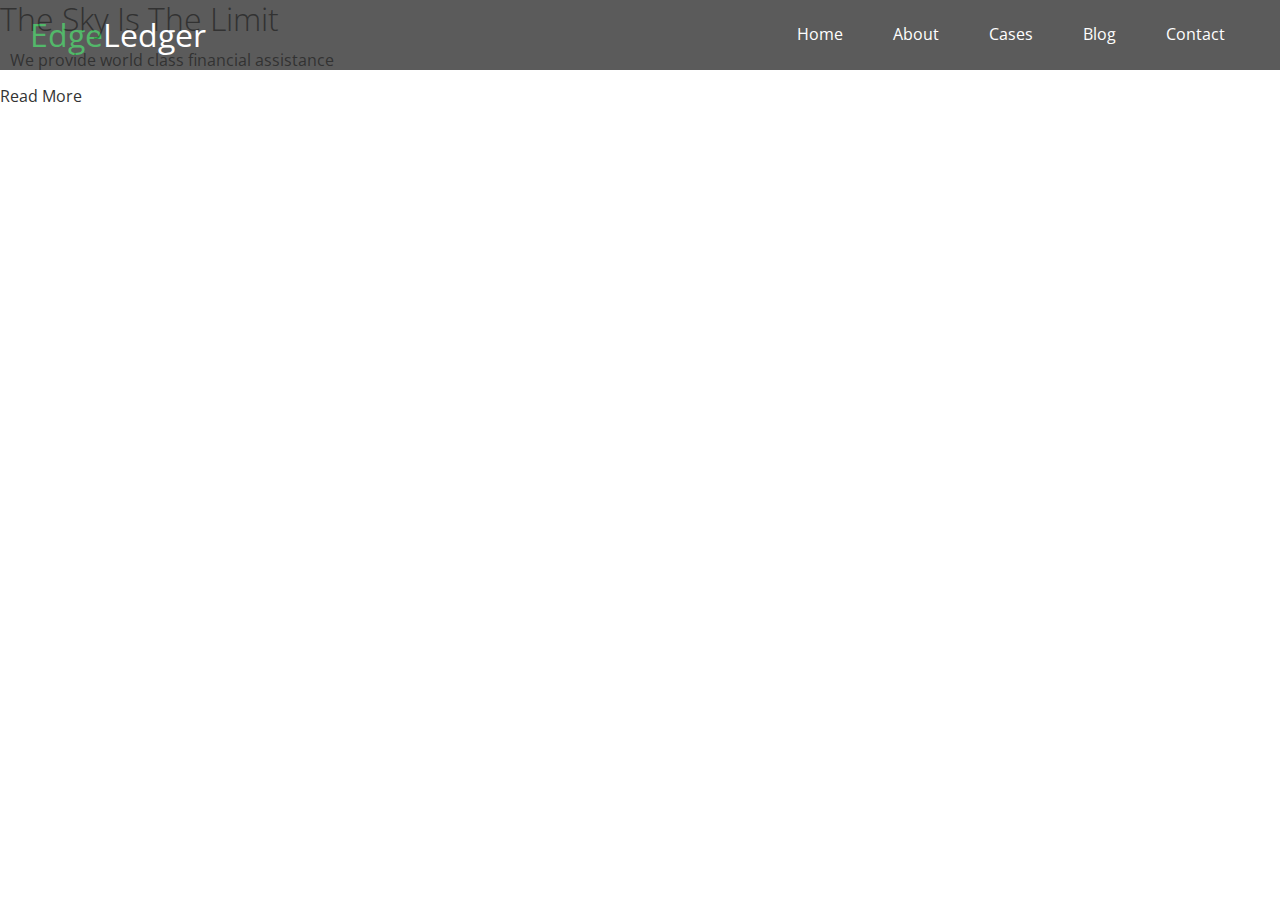
==== index.html @ 1988e806 "EdgeLedger site 9.21.23" ====
<!DOCTYPE html>
<html lang="en">
<head>
    <meta charset="UTF-8">
    <meta name="viewport" content="width=device-width, initial-scale=1.0">
    <link rel="stylesheet" href="https://cdnjs.cloudflare.com/ajax/libs/font-awesome/6.4.2/css/all.min.css" integrity="sha512-z3gLpd7yknf1YoNbCzqRKc4qyor8gaKU1qmn+CShxbuBusANI9QpRohGBreCFkKxLhei6S9CQXFEbbKuqLg0DA==" crossorigin="anonymous" referrerpolicy="no-referrer" />
    <link rel="stylesheet" href="/css/utilities.css">
    <link rel="stylesheet" href="/css/style.css">
    <title>Welcome To EdgeLedger</title>
</head>
<body>
    <header class="hero">
       <div id="navbar" class="navbar">
            <h1 class="logo">
                <span class="text-primary"><i class="fas fa-book-open"></i> Edge</span>Ledger
            </h1>
            <nav>
                <ul>
                    <li><a href="#home">Home</a></li>
                    <li><a href="#about">About</a></li>
                    <li><a href="#cases">Cases</a></li>
                    <li><a href="#blog">Blog</a></li>
                    <li><a href="#contact">Contact</a></li>
                </ul>
            </nav>
       </div> 
       <div class="content">
        <h1>The Sky Is The Limit</h1>
        <p>We provide world class financial assistance</p>
        <a href="#about" class="btn"><i class="fas fa-chevron-right"></i>Read More</a>
       </div>
    </header>
    
</body>
</html>
---- css/utilities.css ----
/* Text colors */
.text-primary {
    color: #28a745;
}

.text-secondary {
    color: #0284d0;
}
---- css/style.css ----
@import url('https://fonts.googleapis.com/css2?family=Open+Sans:wght@300;400&display=swap');

* {
    box-sizing: border-box;
    padding: 0;
    margin: 0;
}

body {
    font-family: 'Open Sans', sans-serif;
    background: #fff;
    color: #333;
    line-height: 1.6;
}

ul {
    list-style: none;
}

a {
    color: #333;
    text-decoration: none;
}

h1, h2 {
    font-weight: 300;
    line-height: 1.2;
}

p {
   margin: 10px; 
}

img {
    width: 100%;
}

/* Navbar */
.navbar {
    display: flex;
    align-items: center;
    justify-content: space-between;
    background-color: #333;
    color: #fff;
    opacity: 0.8;
    width: 100%;
    height: 70px;
    position: fixed;
    top: 0px;
    padding: 0 30px;
}

.navbar a {
    color: #fff;
    padding: 10px 20px;
    margin: 0 5px;
}

.navbar a:hover {
    border-bottom: #28a745 2px solid;
}

.navbar ul {
    display: flex;
}

.navbar .logo {
    font-weight: 400;
}
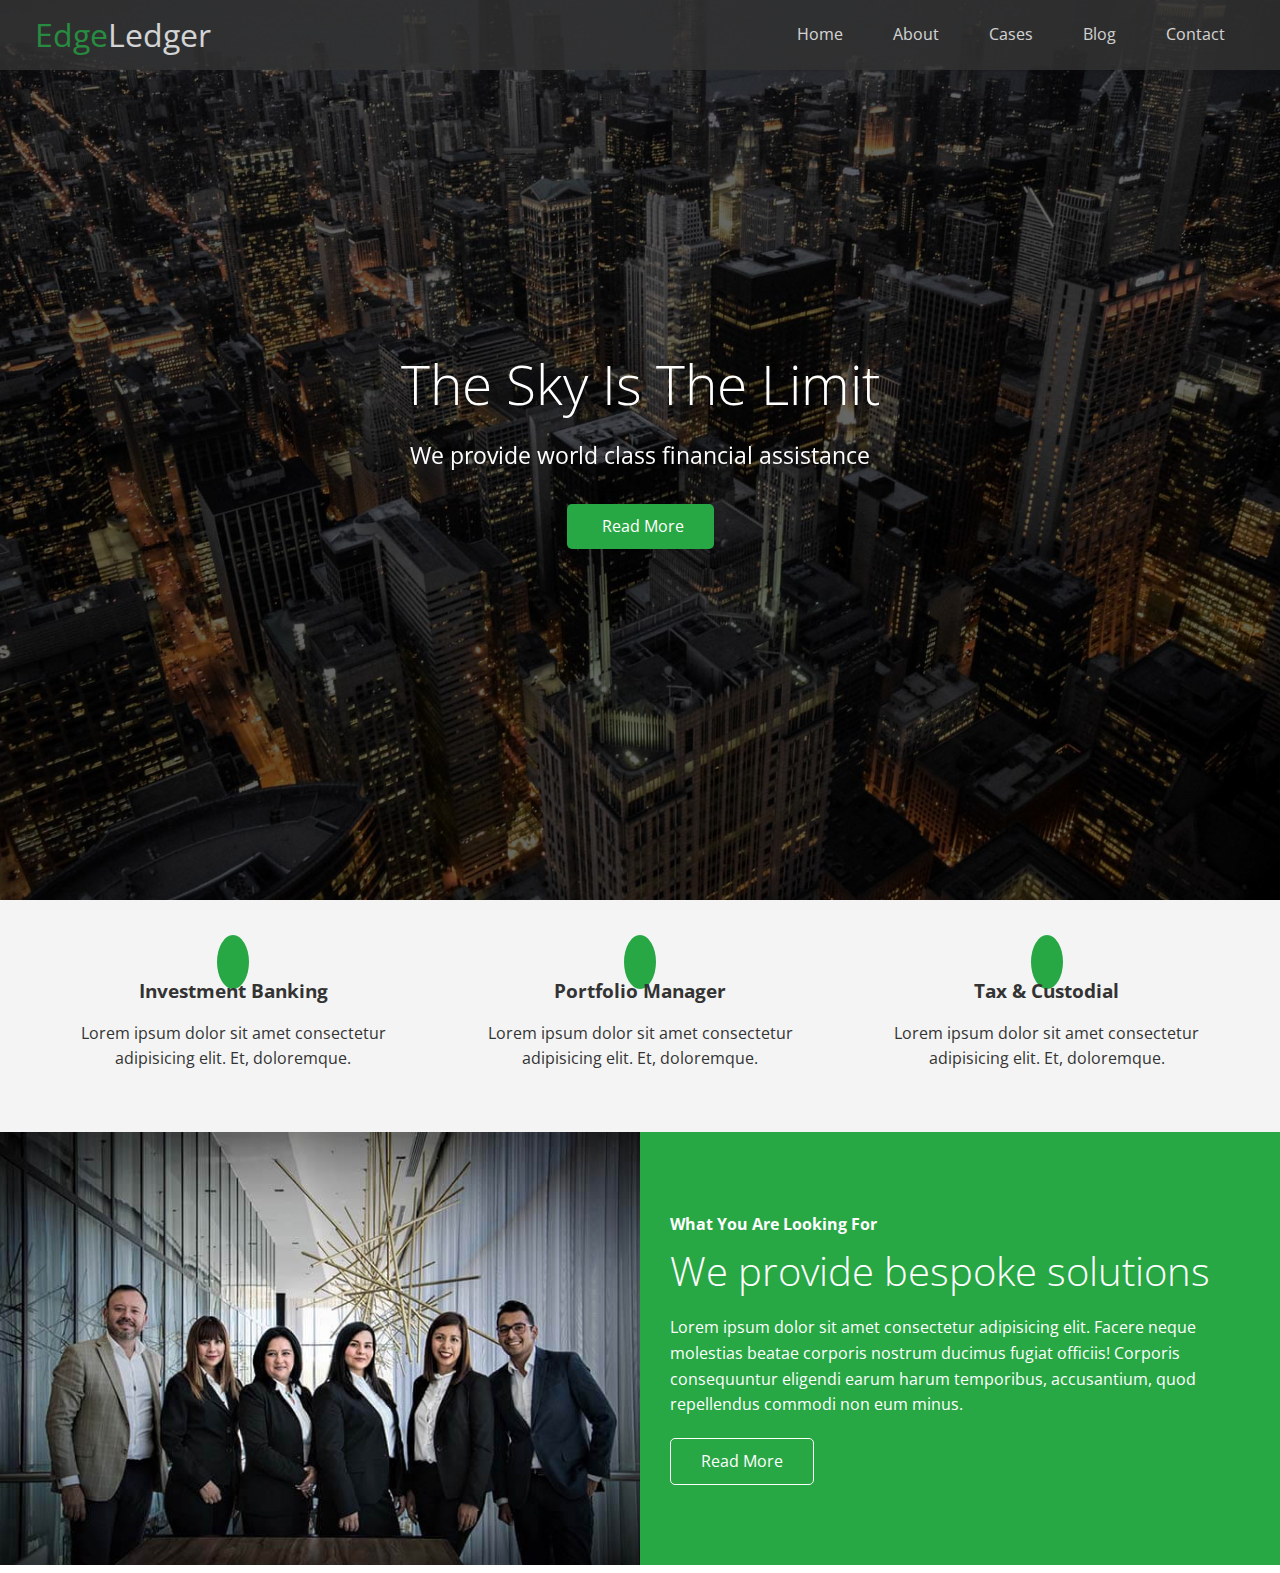
==== commit 4100c506: "EdgeLedger site 9.25.23" ====
--- a/index.html
+++ b/index.html
@@ -30,6 +30,57 @@
         <a href="#about" class="btn"><i class="fas fa-chevron-right"></i>Read More</a>
        </div>
     </header>
-    
+    <main>
+        <!-- About Icons -->
+        <section id="about" class="icons bg-light">
+            <div class="flex-items">
+                <div>
+                    <i class="fas fa-university"></i>
+                    <div>
+                        <h3>Investment Banking</h3>
+                        <p>Lorem ipsum dolor sit amet consectetur adipisicing elit. Et, doloremque.</p>
+                    </div>
+                </div>
+                <div>
+                    <i class="fas fa-book-reader"></i>
+                    <div>
+                        <h3>Portfolio Manager</h3>
+                        <p>Lorem ipsum dolor sit amet consectetur adipisicing elit. Et, doloremque.</p>
+                    </div>
+                </div>
+                <div>
+                    <i class="fas fa-pencil-alt"></i>
+                    <div>
+                        <h3>Tax & Custodial</h3>
+                        <p>Lorem ipsum dolor sit amet consectetur adipisicing elit. Et, doloremque.</p>
+                    </div>
+                </div>
+            </div>
+        </section>
+
+        <!-- About Solutions -->
+        <section class="solutions flex-columns">
+            <div class="row">
+                <div class="column">
+                    <div class="column-1">
+                        <img src="/images/home/people.jpg" alt="">
+                    </div>
+                </div>
+                <div class="column">
+                    <div class="column-2 bg-primary">
+                        <h4>What You Are Looking For</h4>
+                        <h2>We provide bespoke solutions</h2>
+                        <p>Lorem ipsum dolor sit amet consectetur adipisicing elit. Facere neque molestias beatae corporis nostrum ducimus fugiat officiis! Corporis consequuntur eligendi earum harum temporibus, accusantium, quod repellendus commodi non eum minus.</p>
+                        <a href="#" class="btn btn-outline">
+                            <i class="fas fa-chevron-right"></i>
+                            Read More
+                        </a>
+
+                    </div>
+                </div>
+            </div>
+
+        </section>
+    </main>
 </body>
 </html>--- a/css/utilities.css
+++ b/css/utilities.css
@@ -5,4 +5,103 @@
 
 .text-secondary {
     color: #0284d0;
+}
+
+/* Button */
+.btn {
+    cursor: pointer;
+    display: inline-block;
+    padding: 10px 30px;
+    color: #fff;
+    background-color: #28a745;
+    border: none;
+    border-radius: 5px;
+}
+
+.btn:hover {
+    opacity: 0.9;
+}
+
+.btn-primary, .bg-primary {
+    background: #28a745;
+    color: #fff;
+}
+
+.btn-secondary, .bg-secondary {
+    background: #0284d0;
+    color: #fff;
+}
+
+.btn-dark, .bg-dark {
+    background: #333;
+    color: #fff;
+}
+
+.btn-light, .bg-light {
+    background: #f4f4f4;
+    color: #333;
+}
+
+.btn-outline {
+    background: transparent;
+    border: 1px solid white;
+}
+
+/* Flex Items */
+.flex-items {
+    display: flex;
+    text-align: center;
+    justify-content: center;
+    height: 100%;
+}
+
+.flex-items > div {
+    padding: 20px;
+}
+
+/* Flex Columns */
+.flex-columns .row {
+    display: flex;
+    flex-direction: row;
+    flex-wrap: wrap;
+    width: 100%;
+}
+
+.flex-columns .column {
+    display: flex;
+    flex-direction: column;
+    flex-basis: 100%;
+    flex: 1;
+}
+
+.flex-columns .column .column-1,
+.flex-columns .column .column-2 {
+    height: 100%;
+}
+
+.flex-columns img {
+    width: 100%;
+    height: 100%;
+    object-fit: cover;
+}
+
+.flex-columns .column-2 {
+    display: flex;
+    flex-direction: column;
+    align-items: flex-start;
+    justify-content: center;
+    padding: 30px;
+}
+
+.flex-columns h2 {
+    font-size: 40px;
+    font-weight: 100;
+}
+
+.flex-columns h4 {
+    margin-bottom: 10px;
+}
+
+.flex-columns p {
+    margin: 20px 0;
 }--- a/css/style.css
+++ b/css/style.css
@@ -66,4 +66,70 @@
 
 .navbar .logo {
     font-weight: 400;
+}
+
+/* Header */
+.hero {
+    background: url(/images/home/showcase.jpg) no-repeat center center/cover;
+    height: 100vh;
+    position: relative;
+    color: #fff;
+}
+
+.hero .content {
+   display: flex; 
+   flex-direction: column;
+   align-items: center;
+   justify-content: center;
+   text-align: center;
+   height: 100%;
+   padding: 0 20px;
+}
+
+.hero .content h1 {
+    font-size: 55px;
+}
+
+.hero .content p {
+    font-size: 23px;
+    max-width: 600px;
+    margin: 20px 0 30px;
+}
+
+.hero i {
+    padding-right: 5px;
+}
+
+.hero::before {
+    content: '';
+    position: absolute;
+    top: 0;   
+    left: 0;
+    width: 100%;
+    height: 100%;
+    /* red green blue alpha (opacity) */
+    background: rgba(0, 0, 0, .6);
+}
+
+/* z-index pushes front/back */
+.hero * {
+    z-index: 10;
+}
+
+/* Icons */
+.icons {
+    padding: 30px;
+}
+
+.icons h3 {
+    font-weight: bold;
+    margin-bottom: 15px;
+}
+
+.icons i {
+    background-color: #28a745;
+    color: white;
+    padding: 1rem;
+    border-radius: 50%;
+    margin-bottom: 15px;
 }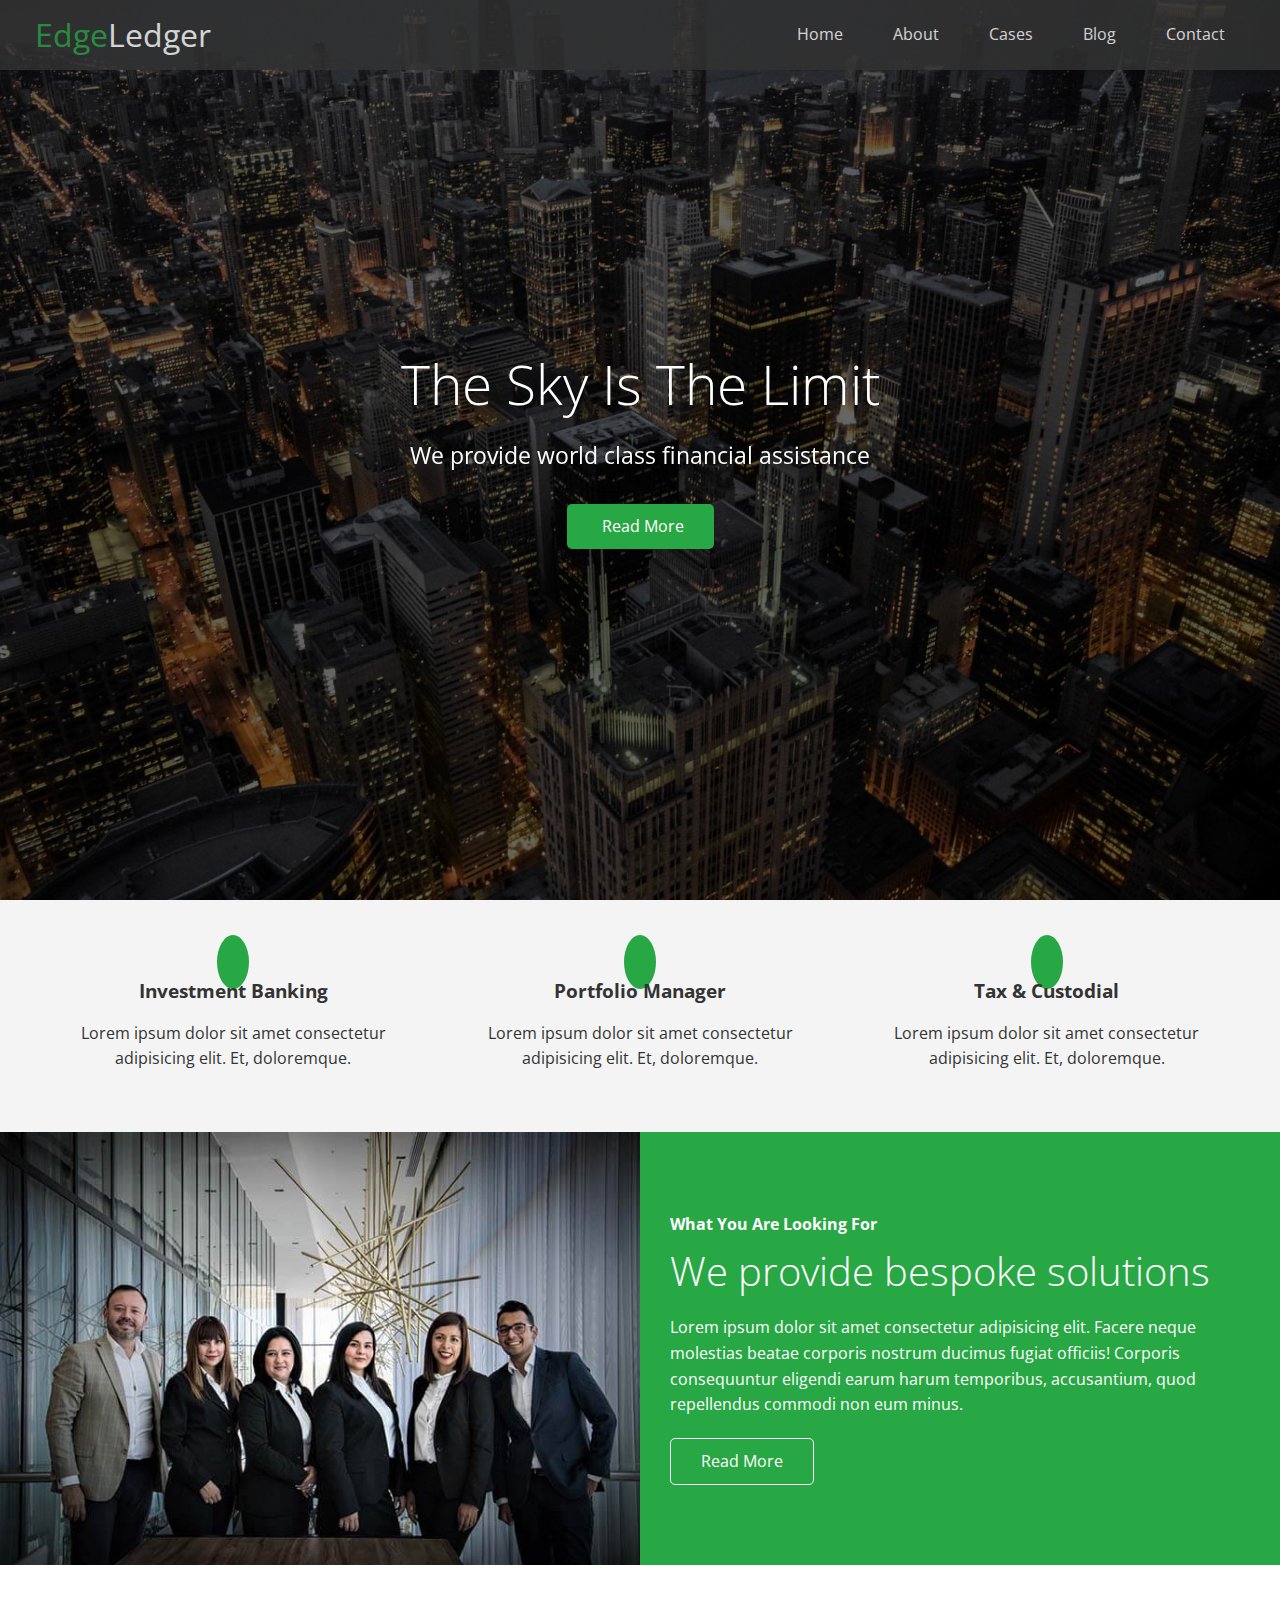
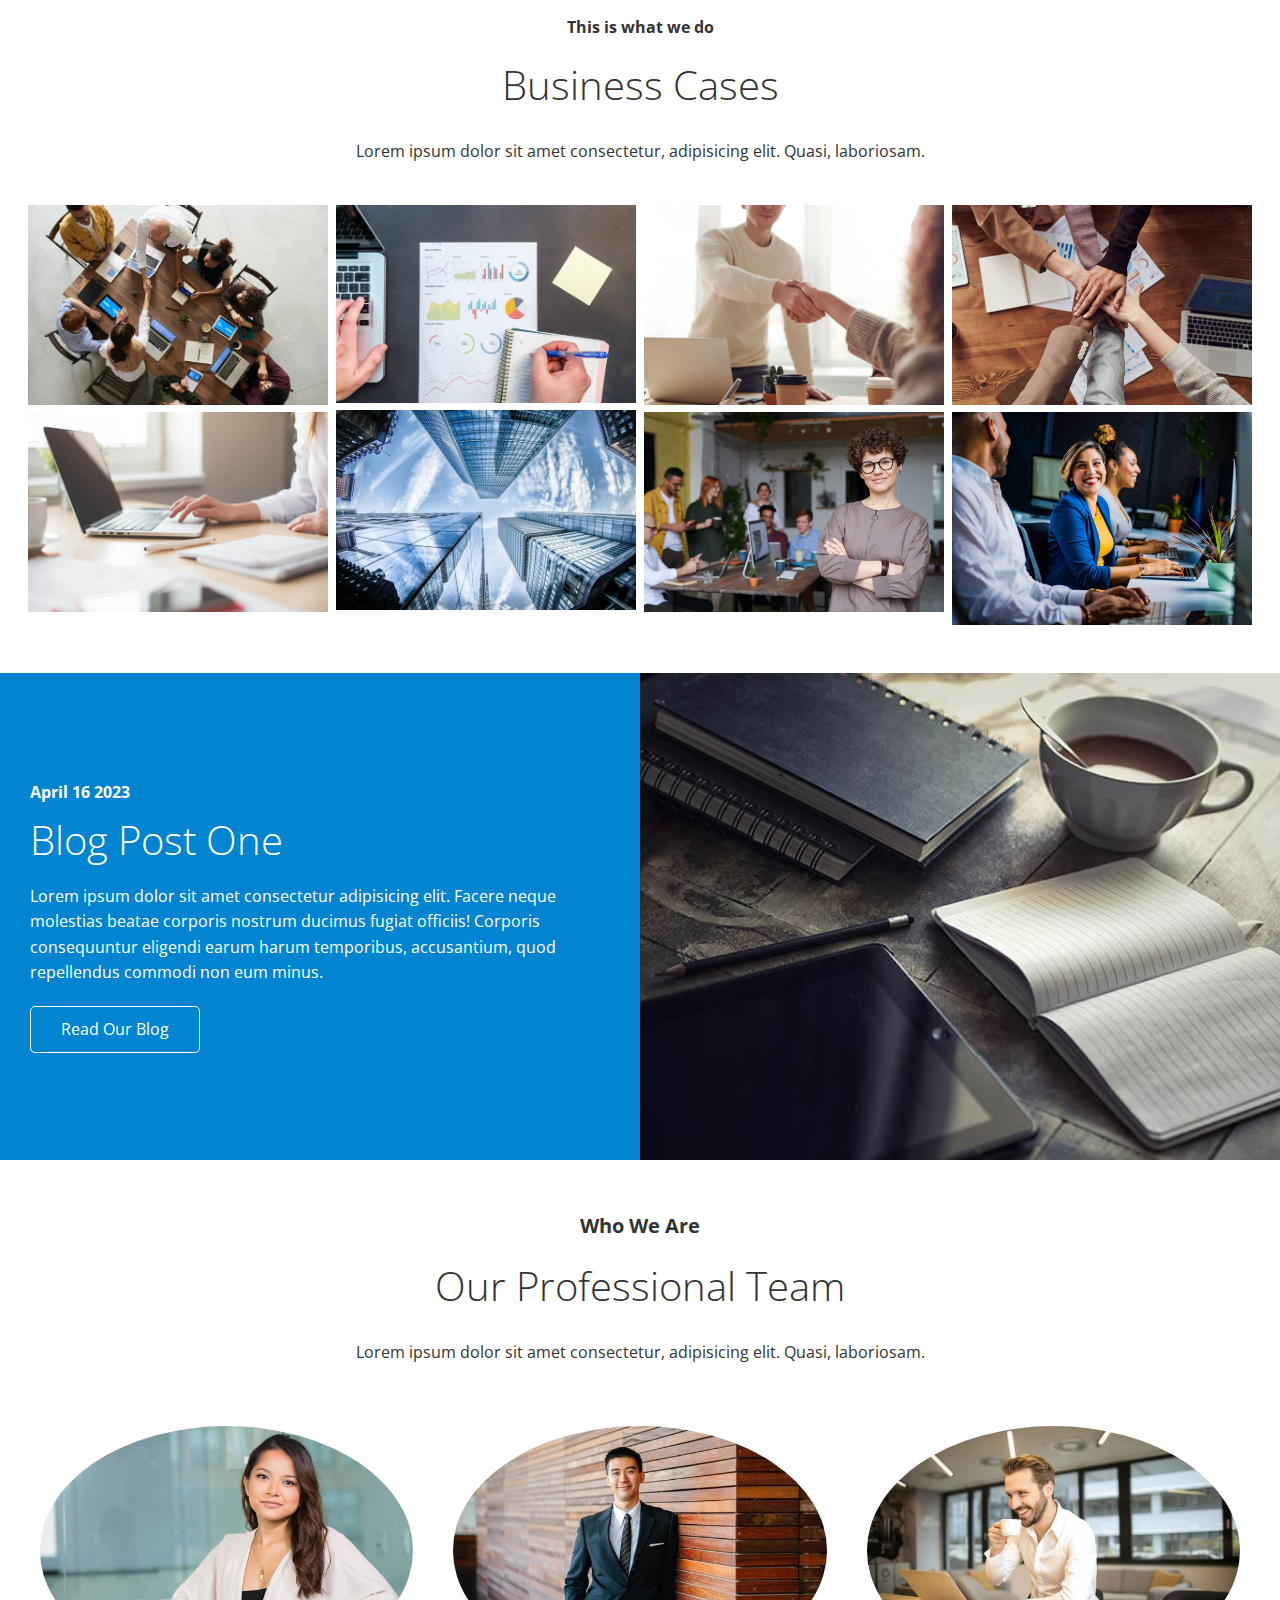
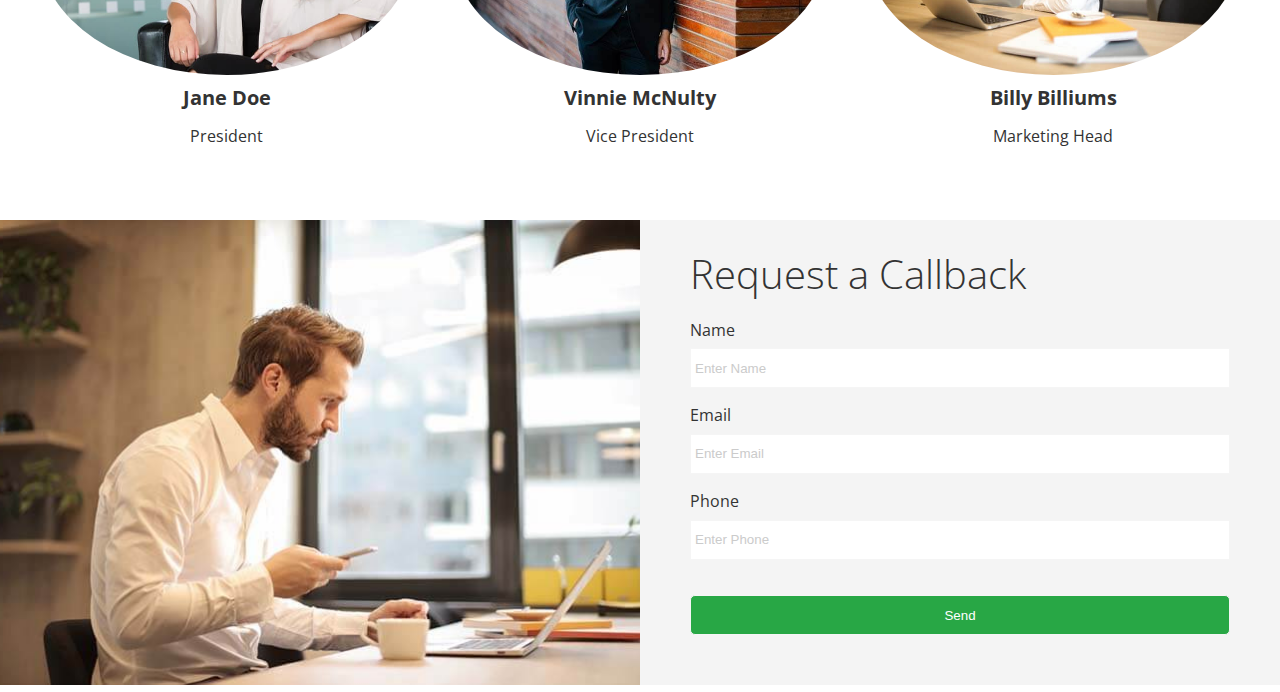
==== commit fd21a8db: "EdgeLedger Site 9.27.23" ====
--- a/index.html
+++ b/index.html
@@ -79,7 +79,113 @@
                     </div>
                 </div>
             </div>
+        </section>
 
+        <!-- Cases -->
+        <section id="cases" class="cases flex-grid section-padding">
+            <header class="section-header">
+                <h4>This is what we do</h4>
+                <h2>Business Cases</h2>
+                <p>Lorem ipsum dolor sit amet consectetur, adipisicing elit. Quasi, laboriosam.</p>
+            </header>
+            <div class="row">
+                <div class="column">
+                    <img src="images/cases/cases1.jpg" alt="">
+                    <img src="images/cases/cases2.jpg" alt="">
+                </div>
+                <div class="column">
+                    <img src="images/cases/cases3.jpg" alt="">
+                    <img src="images/cases/cases4.jpg" alt="">
+                </div>
+                <div class="column">
+                    <img src="images/cases/cases5.jpg" alt="">
+                    <img src="images/cases/cases6.jpg" alt="">
+                </div>
+                <div class="column">
+                    <img src="images/cases/cases7.jpg" alt="">
+                    <img src="images/cases/cases8.jpg" alt="">
+                </div>
+            </div>
+        </section>
+
+        <!-- Blog -->
+        <section id="blog" class="blog flex-columns flex-reverse">
+            <div class="row">
+                <div class="column">
+                    <div class="column-1">
+                        <img src="/images/home/blog.jpg" alt="">
+                    </div>
+                </div>
+                <div class="column">
+                    <div class="column-2 bg-secondary">
+                        <h4>April 16 2023</h4>
+                        <h2>Blog Post One</h2>
+                        <p>Lorem ipsum dolor sit amet consectetur adipisicing elit. Facere neque molestias beatae corporis nostrum ducimus fugiat officiis! Corporis consequuntur eligendi earum harum temporibus, accusantium, quod repellendus commodi non eum minus.</p>
+                        <a href="#" class="btn btn-outline">
+                            <i class="fas fa-chevron-right"></i>
+                            Read Our Blog
+                        </a>
+
+                    </div>
+                </div>
+            </div>
+        </section>
+
+        <!-- Team -->
+        <section id="team" class="team section-padding">
+            <header class="section-header">
+                <h4>Who We Are</h4>
+                <h2>Our Professional Team</h2>
+                <p>Lorem ipsum dolor sit amet consectetur, adipisicing elit. Quasi, laboriosam.</p>
+            </header>
+            <div class="flex-items">
+                <div>
+                    <img src="images/team/person2.jpg" alt="">
+                    <h4>Jane Doe</h4>
+                    <p>President</p>
+                </div>
+                <div>
+                    <img src="images/team/person1.jpg" alt="">
+                    <h4>Vinnie McNulty</h4>
+                    <p>Vice President</p>
+                </div>
+                <div>
+                    <img src="images/team/person3.jpg" alt="">
+                    <h4>Billy Billiums</h4>
+                    <p>Marketing Head</p>
+                </div>
+            </div>
+        </section>
+
+        <!-- Contact -->
+        <section id="contact" class="contact flex-columns">
+            <div class="row">
+                <div class="column">
+                    <div class="column-1">
+                        <img src="images/home/contact.jpg" alt="">
+                    </div>
+                </div>
+                <div class="column">
+                    <div class="column-2 bg-light">
+                        <h2>Request a Callback</h2>
+                       <form action="" class="callback-form">
+                        <div class="form-control">
+                            <label for="name">Name</label>
+                            <input type="text" name="name" id="name" placeholder="Enter Name">
+                        </div>                        
+                        <div class="form-control">
+                            <label for="email">Email</label>
+                            <input type="email" name="email" id="email" placeholder="Enter Email">
+                        </div>                        
+                        <div class="form-control">
+                            <label for="phone">Phone</label>
+                            <input type="text" name="phone" id="phone" placeholder="Enter Phone">
+                        </div>
+                        <input type="submit" value="Send" id="submit" class="btn">                        
+                       </form>
+                    </div>
+                </div>
+            </div>
         </section>
     </main>
 </body>
--- a/css/utilities.css
+++ b/css/utilities.css
@@ -60,6 +60,11 @@
 }
 
 /* Flex Columns */
+
+.flex-columns.flex-reverse .row {
+    flex-direction: row-reverse;
+}
+
 .flex-columns .row {
     display: flex;
     flex-direction: row;
@@ -104,4 +109,36 @@
 
 .flex-columns p {
     margin: 20px 0;
+}
+
+/* Section Header */
+.section-header {
+    padding: 30px;
+    display: flex;
+    flex-direction: column;
+    align-items: center;
+    justify-content: center;
+    text-align: center;
+}
+
+.section-header h2 {
+    font-size: 40px;
+    margin: 20px 0;
+}
+
+.section-padding {
+    padding: 20px 20px 40px;
+}
+
+/* Flex Grid */
+.flex-grid .row {
+    display: flex;
+    flex-wrap: wrap;
+    padding: 0 4px;
+}
+
+.flex-grid .column {
+    flex: 25%;
+    max-width: 25%;
+    padding: 0 4px;
 }--- a/css/style.css
+++ b/css/style.css
@@ -132,4 +132,56 @@
     padding: 1rem;
     border-radius: 50%;
     margin-bottom: 15px;
+}
+
+.cases img:hover {
+    opacity: 0.7;
+}
+
+.team img {
+    border-radius: 50%;
+}
+
+.team h4 {
+    font-size: 20px;
+}
+
+/* Callback Form styling */
+
+.contact h2 {
+    margin-left: 20px;
+}
+
+.callback-form {
+    width: 100%;
+    padding: 20px;
+}
+
+.callback-form label {
+    display: block;
+    margin-bottom: 5px;
+}
+
+.callback-form .form-control {
+    margin-bottom: 15px;
+}
+
+.callback-form input {
+    width: 100%;
+    padding: 4px;
+    height: 40px;
+    border: #F5F5f5 solid 1px;
+}
+
+.callback-form input:focus {
+    outline-color: #28a745;
+}
+
+.callback-form .btn {
+    padding: 12px 0;
+    margin-top: 20px;
+}
+
+.form-control ::placeholder {
+    color: #cbcbcb;
 }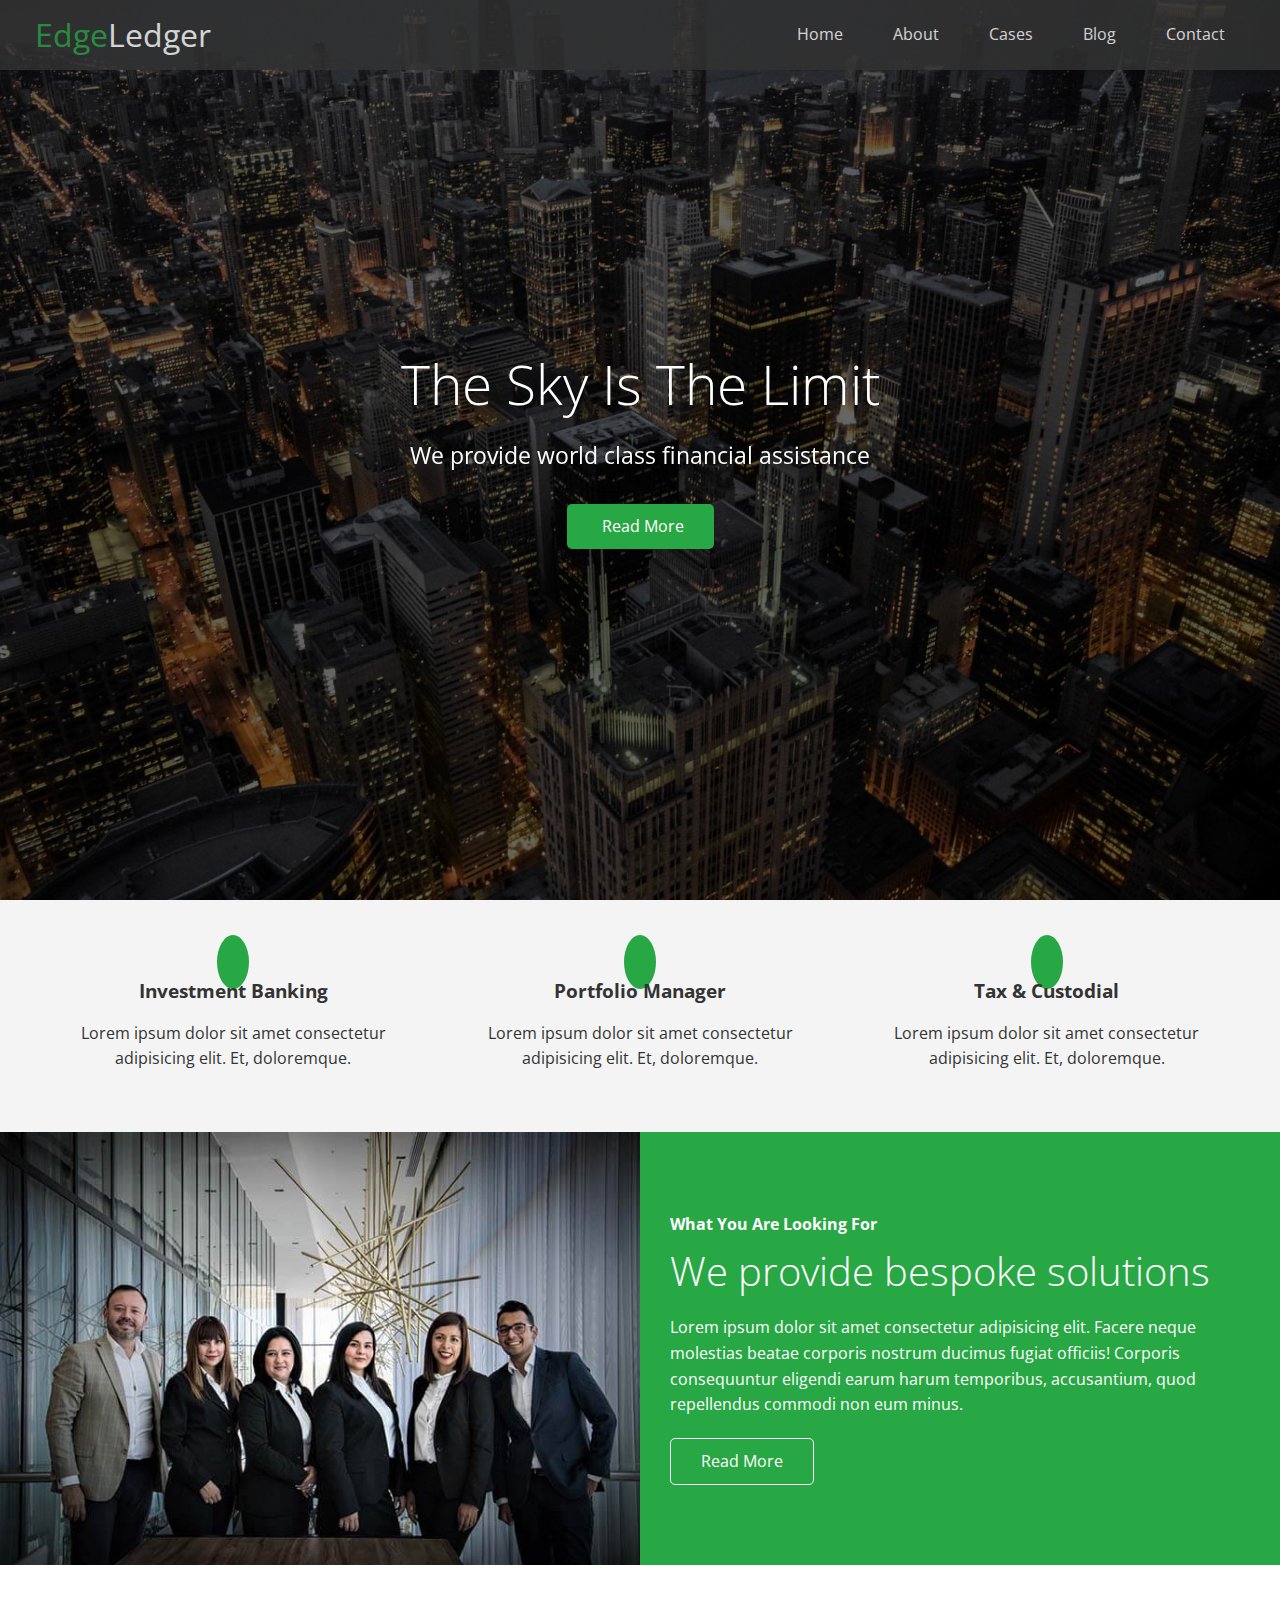
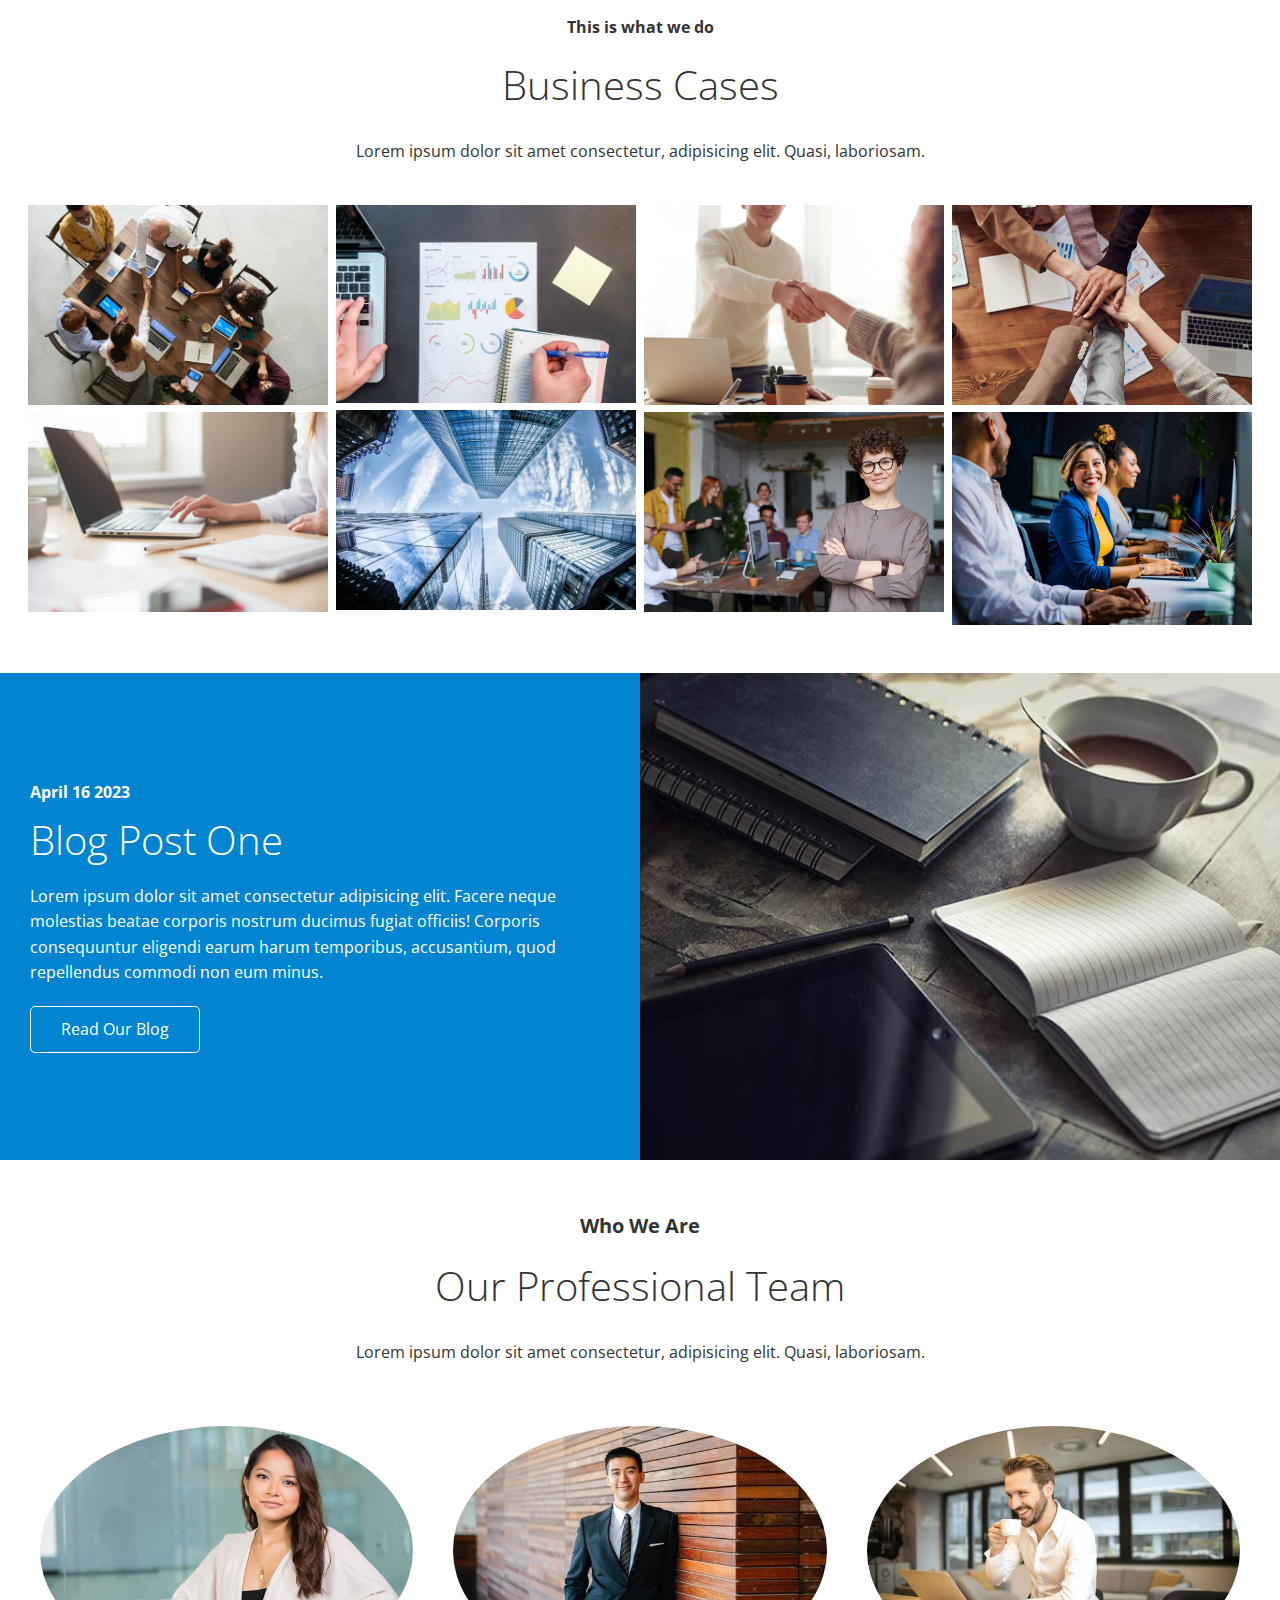
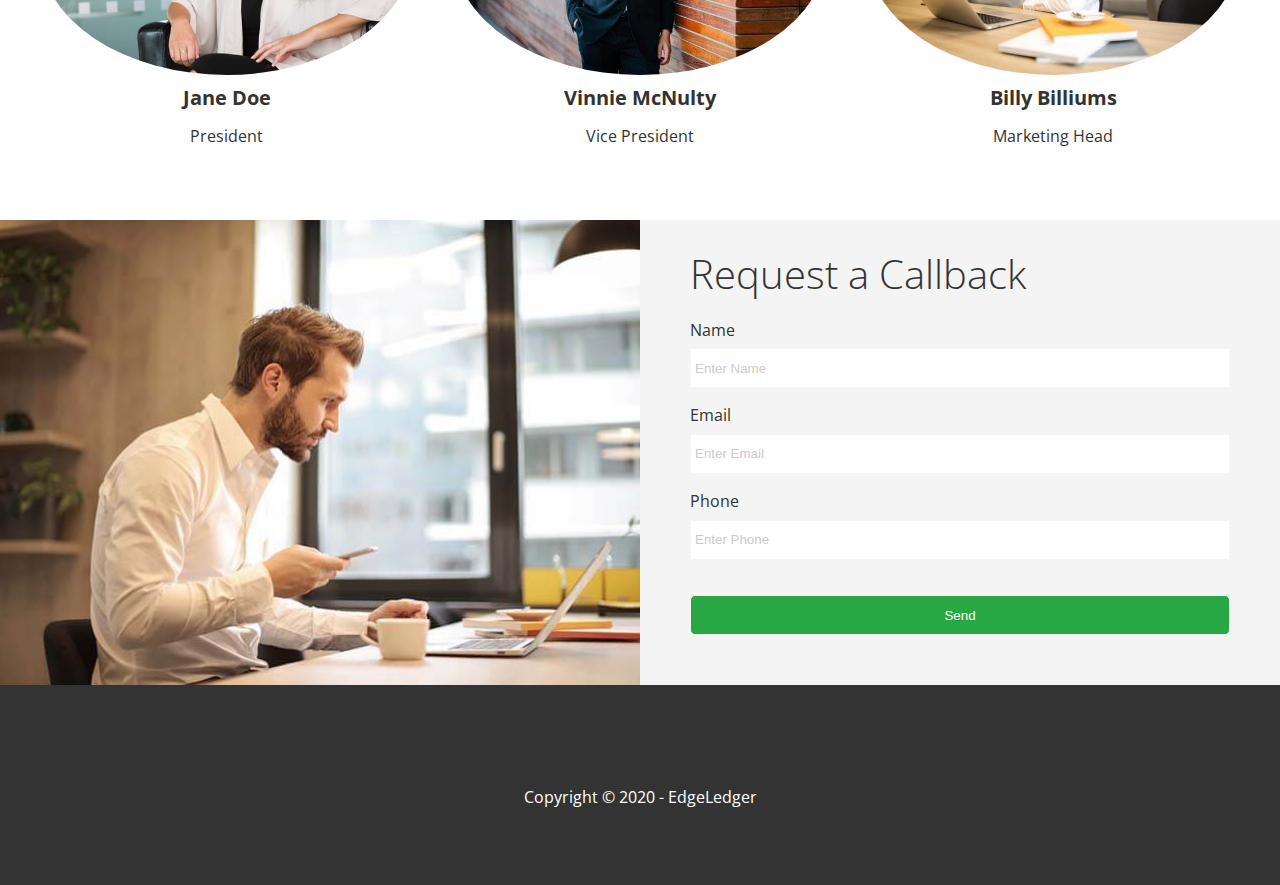
==== commit 9d31187d: "EdgeLedger Stie 9.27.23" ====
--- a/index.html
+++ b/index.html
@@ -188,5 +188,14 @@
             </div>
         </section>
     </main>
+    <footer class="footer bg-dark">
+        <div class="social">
+            <a href=""><i class="fab fa-facebook fa-2x"></i></a>
+            <a href=""><i class="fab fa-twitter fa-2x"></i></a>
+            <a href=""><i class="fab fa-youtube fa-2x"></i></a>
+            <a href=""><i class="fab fa-linkedin fa-2x"></i></a>
+        </div>
+        <p>Copyright &copy; 2020 - EdgeLedger</p>
+    </footer>
 </body>
 </html>--- a/css/style.css
+++ b/css/style.css
@@ -184,4 +184,25 @@
 
 .form-control ::placeholder {
     color: #cbcbcb;
+}
+
+.footer {
+   display: flex; 
+   flex-direction: column;
+   align-items: center;
+   justify-content: center;
+   text-align: center;
+   height: 200px;
+}
+
+.footer a {
+    color: #fff;
+}
+
+.footer a:hover {
+    color: #28a745;
+}
+
+.footer .social > * {
+    margin: 15px;
 }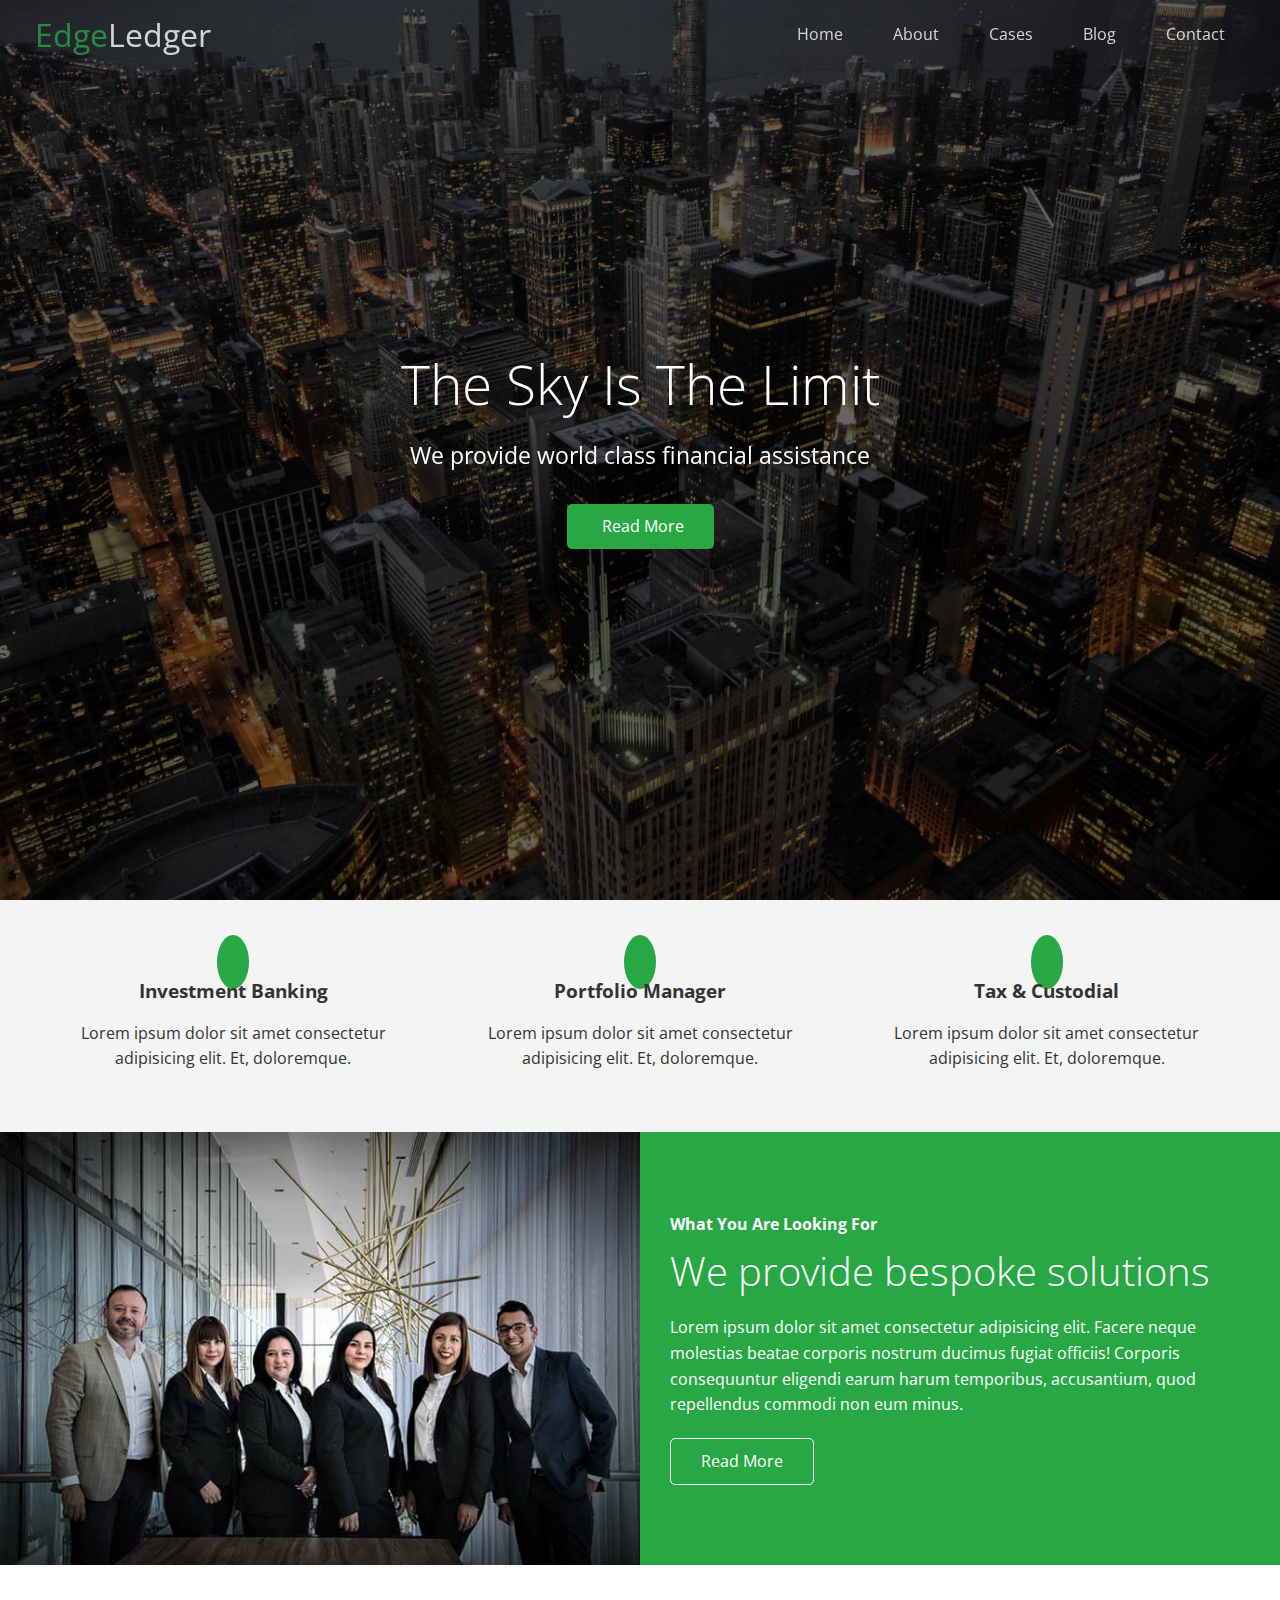
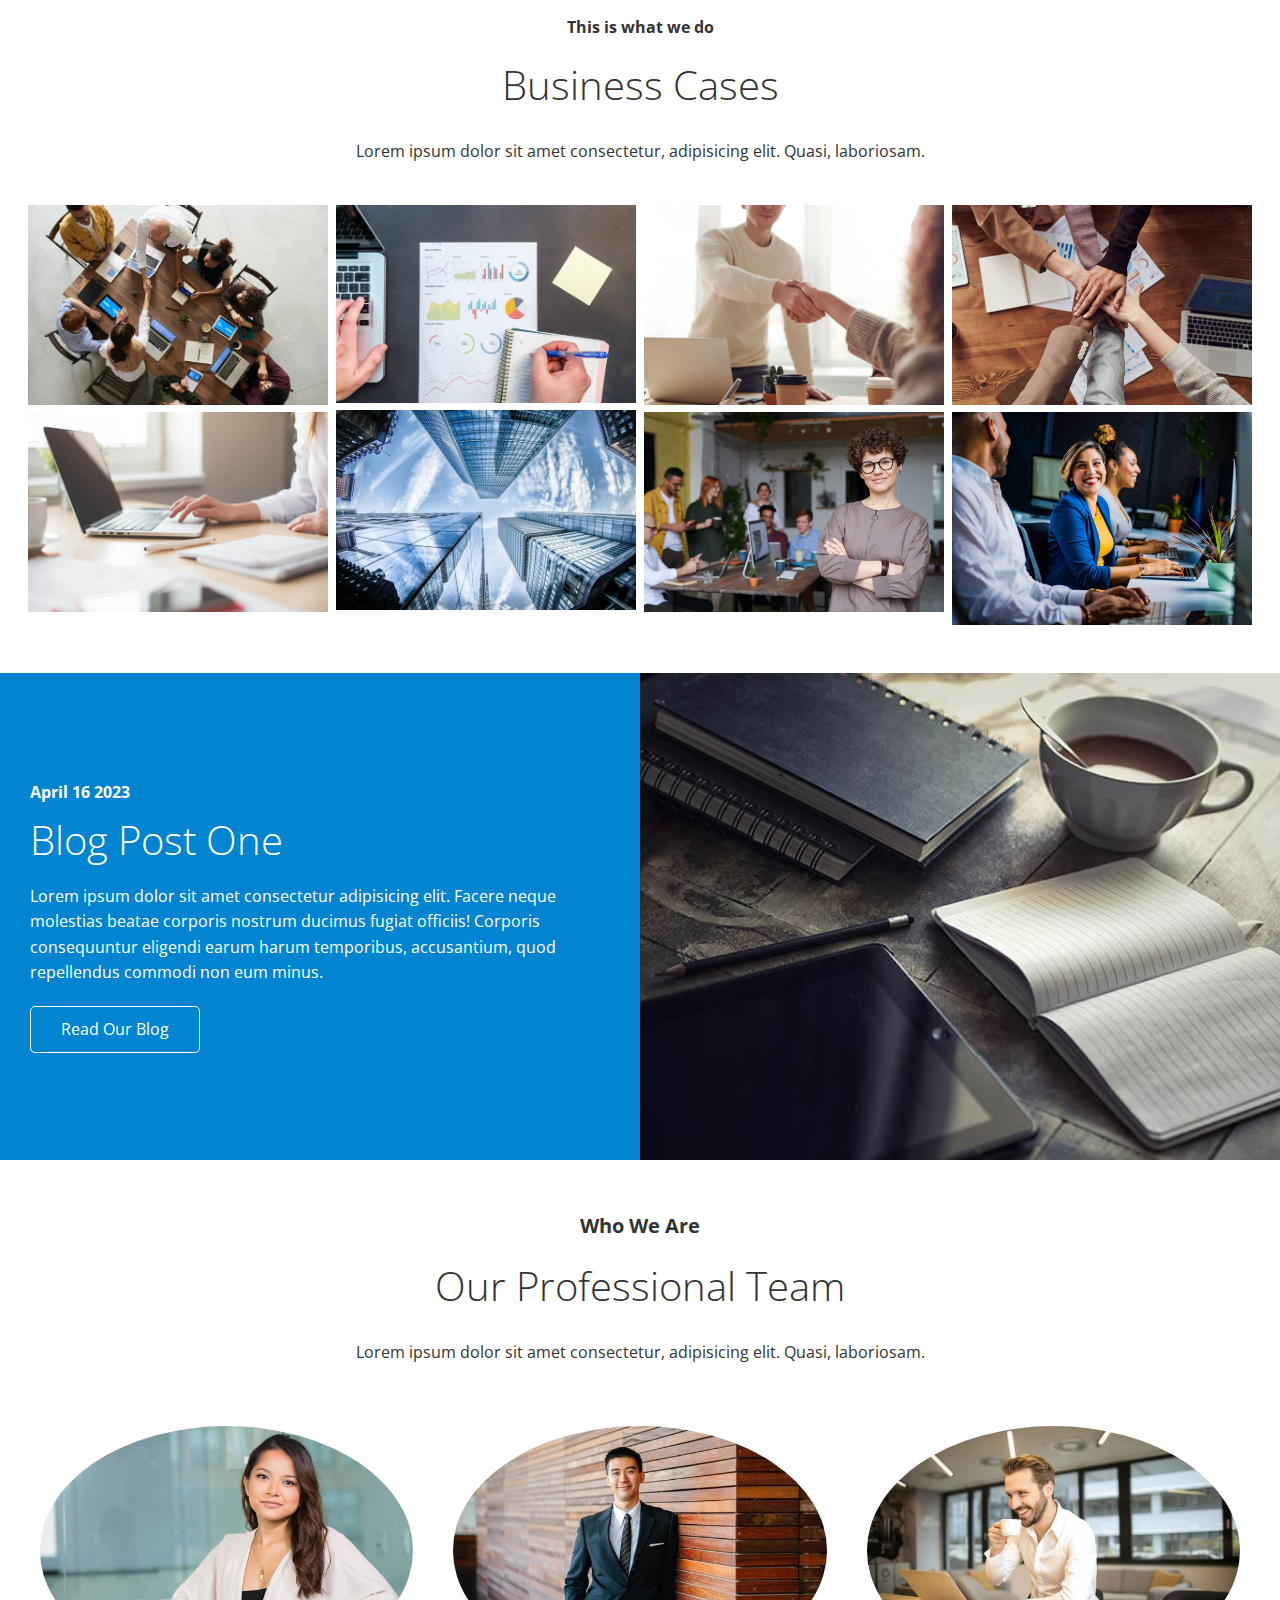
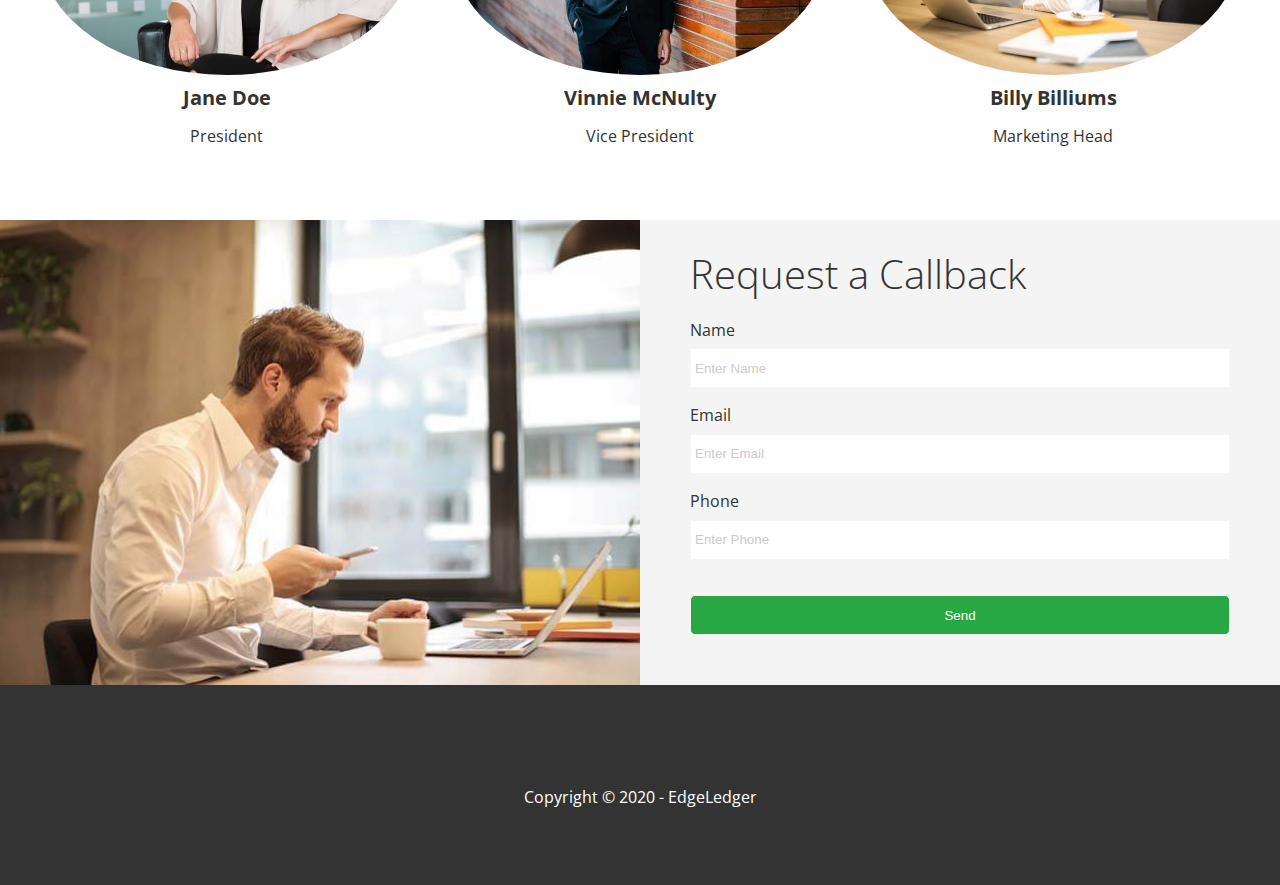
==== commit ecc2a131: "EdgeLedger site 10.4.23" ====
--- a/index.html
+++ b/index.html
@@ -10,7 +10,7 @@
 </head>
 <body>
     <header class="hero">
-       <div id="navbar" class="navbar">
+       <div id="navbar" class="navbar top">
             <h1 class="logo">
                 <span class="text-primary"><i class="fas fa-book-open"></i> Edge</span>Ledger
             </h1>
@@ -121,7 +121,7 @@
                         <h4>April 16 2023</h4>
                         <h2>Blog Post One</h2>
                         <p>Lorem ipsum dolor sit amet consectetur adipisicing elit. Facere neque molestias beatae corporis nostrum ducimus fugiat officiis! Corporis consequuntur eligendi earum harum temporibus, accusantium, quod repellendus commodi non eum minus.</p>
-                        <a href="#" class="btn btn-outline">
+                        <a href="blog.html" class="btn btn-outline">
                             <i class="fas fa-chevron-right"></i>
                             Read Our Blog
                         </a>
@@ -197,5 +197,45 @@
         </div>
         <p>Copyright &copy; 2020 - EdgeLedger</p>
     </footer>
+
+    <script src="https://code.jquery.com/jquery-3.7.1.min.js" integrity="sha256-/JqT3SQfawRcv/BIHPThkBvs0OEvtFFmqPF/lYI/Cxo=" crossorigin="anonymous"></script>
+    <script>
+         const navbar = document.getElementById('navbar');
+         let scrolled = false;
+
+         window.onscroll = function() {
+            if(window.pageYOffset > 100) {
+                navbar.classList.remove('top');
+                if(!scrolled) {
+                    navbar.style.transform = 'translateY(-70px)';
+                }
+                setTimeout(function() {
+                    navbar.style.transform = 'translateY(0)';
+                    scrolled = true;
+                }, 200)
+            } else {
+                navbar.classList.add('top');
+                scrolled = false
+            }
+         };
+
+        //  Smooth Scrolling
+        $('#navbar a, .btn').on('click', function (e) {
+            if (this.hash !== '') {
+                e.preventDefault();
+
+                const hash = this.hash;
+
+                $('html, body').animate(
+                    {
+                        scrollTop: $(hash).offset().top - 70,
+                    },
+                    800
+                );
+            }
+        })
+
+         
+    </script>
 </body>
 </html>--- a/css/style.css
+++ b/css/style.css
@@ -48,6 +48,11 @@
     position: fixed;
     top: 0px;
     padding: 0 30px;
+    transition: 0.5s;
+}
+
+.navbar.top {
+    background: transparent;
 }
 
 .navbar a {
@@ -116,6 +121,10 @@
     z-index: 10;
 }
 
+.hero.blog {
+    background: url(/images/home/blog.jpg) no-repeat center center/cover;
+    height: 30vh;
+}
 /* Icons */
 .icons {
     padding: 30px;
@@ -186,6 +195,31 @@
     color: #cbcbcb;
 }
 
+/* Blog Post */
+.post {
+    padding: 50px 30px;
+}
+
+.post h2 {
+    font-size: 40px;
+    margin-bottom: 20px;
+    padding-bottom: 10px;
+    border-bottom: #ccc solid 1px;
+}
+
+.post .meta {
+    margin-bottom: 30px;
+}
+
+.post img {
+    width: 300px;
+    border-radius: 50%;
+    display: block;
+    margin: 0 auto 30px;
+}
+
+
+/* footer */
 .footer {
    display: flex; 
    flex-direction: column;
@@ -205,4 +239,33 @@
 
 .footer .social > * {
     margin: 15px;
+}
+
+/* Mobile media query */
+@media(max-width: 768px) {
+    .navbar {
+        flex-direction: column;
+        height: 120px;
+        padding: 20px;
+
+    }
+
+    .navbar a {
+        padding: 10px 10px;
+        margin: 0 3px;
+    }
+
+    .flex-items {
+        flex-direction: column;
+    }
+
+   .flex-columns .column, .flex-grid .column{
+    flex: 100%;
+    max-width: 100%;
+   }
+
+   .team img {
+    width: 70%;
+   }
+
 }